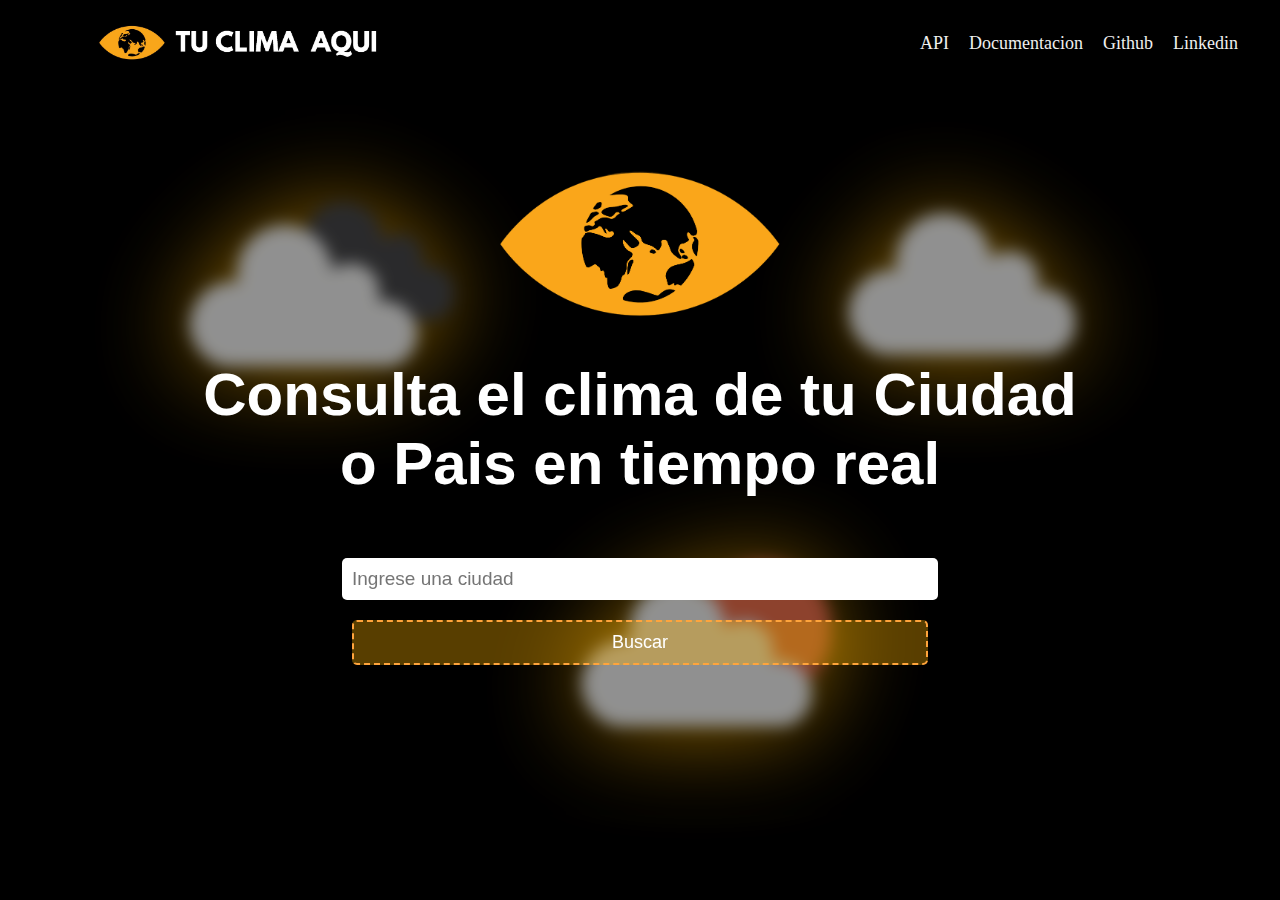
==== index.html @ 111e4b3c "cambiando Front 😎" ====
<!DOCTYPE html>
<html lang="en">
<head>
    <meta charset="UTF-8">
    <meta http-equiv="X-UA-Compatible" content="IE=edge">
    <meta name="viewport" content="width=device-width, initial-scale=1.0">
    <link rel="stylesheet" href="style.css">
    <title> App Clima </title>
</head>
<body>
  <div class="nav">
    <input type="checkbox" id="nav-check">
    <div class="nav-header">
      <div class="nav-title">
        <img class="logo" src="img/logo.JPG" alt="">
      </div>
    </div>
    <div class="nav-btn">
      <label for="nav-check">
        <span></span>
        <span></span>
        <span></span>
      </label>
    </div>
    
    <div class="nav-links">
      <a href="//github.io/jo_geek" target="_blank">API</a>
      <a href="http://stackoverflow.com/users/4084003/" target="_blank">Documentacion</a>
      <a href="//github.io/jo_geek" target="_blank">Github</a>
      <a href="http://stackoverflow.com/users/4084003/" target="_blank">Linkedin</a>
    </div>
  </div>


  <div class="contenedor">
    <img class="logo-solo" src="img/logo-solo.png" alt="">
    <h4 class="title">Consulta el clima de tu Ciudad o Pais en tiempo real</h4>
    <input type="text" id="ciudadEntrada" placeholder="Ingrese una ciudad">
    <button id="botonBusqueda">Buscar</button>
    <div id="datosClima"></div>
  </div>

  <img class="img-f img-uno" src="img/2nubes.png" alt="">
  <img class="img-f img-dos" src="img/nube.png" alt="">
  <img class="img-f img-tres" src="img/solnube.png" alt="">
  <script src="script.js"></script>
</body>
</html>
---- style.css ----
html {
  background-color: #000000;
}

body {
  margin: 0 auto;
  font-family: 'segoe ui';
  display: flex;
  flex-direction: column;
  align-items: center;
}

.logo {
  width: 35%;
  max-width: 900px;
}

.logo-solo {
  margin-top: 40px;
  margin-bottom: -40px;
  width: 25%;
  max-width: 300px;
}

.nav {
  height: 50px;
  width: 90%;
  margin-top: 20px;
  margin-left: 5%;
  /* background-color: #1b1b1b; */
  position: relative;
  display: flex;
  max-width: 1330px;
  justify-content: space-around !important;
}

.nav>.nav-header {
  display: inline;
}

.nav>.nav-btn {
  display: none;
}

.nav>.nav-links {
  display: flex;
  font-size: 18px;
}

.nav>.nav-links>a {
  display: inline-block;
  padding: 13px 10px 13px 10px;
  text-decoration: none;
  color: #efefef;
}

.nav>.nav-links>a:hover {
  background-color: rgba(0, 0, 0, 0.3);
}

.nav>#nav-check {
  display: none;
}

.contenedor {
  border: none;
  border-radius: 10px;
  max-width: 90%;
  margin: 0 auto;
  padding: 20px;
  margin-top: 40px;
  padding-bottom: 150px;
  text-align: center;
  background-color: rgba(0, 0, 0, 0.25);
  backdrop-filter: blur(8px) !important;
  display: flex;
  flex-direction: column;
  align-items: center;
}

.img-f {
  width: 30%;
  position: absolute;
  top: 10%;
  z-index: -1;
  opacity: .8;
  filter: drop-shadow(-2px 2px 50px rgb(255, 179, 0));
  max-width: 400px;
}

.img-uno {
  left: 10%;
}

.img-dos {
  right: 10%;
}

.img-tres {
  top: 50% !important;
  left: 40%;
}

.title {
  font-size: 60px;
  padding-left: 120px;
  padding-right: 120px;
  margin-bottom: 60px;
  color: rgb(255, 255, 255);
  font-family: 'Segoe UI', Tahoma, Geneva, Verdana, sans-serif;
}

input[type="text"] {
  border: none;
  border-radius: 5px;
  padding: 10px;
  font-size: 19px;
  width: 50%;
}

button {
  border-radius: 5px;
  padding: 10px 20px;
  font-size: 18px;
  margin-top: 20px;
  width: 50%;
  background-color: #ffb30058;
  border: 2px dashed rgb(255, 164, 60) !important;
  color: #ffffff;
  cursor: pointer;
}

#datosClima {
  margin-top: 50px;
  font-size: 18px;
  background-color: #4646464d;
  backdrop-filter: blur(8px);
  border-radius: 10px;
  padding-top: 30px;
  padding-bottom: 50px;
  width: 80%;
  color: rgb(255, 255, 255);
  display: none;
}

@media (max-width: 1000px){
  .title {
    font-size: 40px;
  }
  .logo{
    width: 50%;
  }
}
@media (max-width: 800px){
  .contenedor{
    padding-top: 10vh;
  }
  .title {
    font-size: 30px;
    margin-top: 100px !important;
  }
  .logo{
    margin-top: 8px;
    width: 70%;
  }
}
@media (max-width:600px) {
  .nav>.nav-btn {
    display: inline-block;
    position: absolute;
    right: 0px;
    top: 0px;
  }
  .logo-solo{
    width: 60%;
  }
  .contenedor{
    padding-top: 0 !important;
  }
  .title{
    font-size: 23px;
    padding-left: 20px !important;
    padding-right: 20px !important;
  }
  #datosClima{
    padding: 20px;
  }
  .logo{
    width: 50%;
    min-width: 220px;
  }
  input[type="text"] {
    width: 70%;
  }
  
  button {
    width: 75%;
  }
  .nav>.nav-btn>label {
    display: inline-block;
    width: 50px;
    height: 50px;
    padding: 13px;
  }

  .nav>.nav-btn>label:hover,
  .nav #nav-check:checked~.nav-btn>label {
    background-color: rgba(0, 0, 0, 0.3);
  }

  .nav>.nav-btn>label>span {
    display: block;
    width: 25px;
    height: 10px;
    border-top: 2px solid #eee;
  }

  .nav>.nav-links {
    position: absolute;
    display: block;
    width: 100%;
    background-color: #3333339b;
    border-radius: 10px;
    height: 0px;
    transition: all 0.3s ease-in;
    overflow-y: hidden;
    top: 65px;
    backdrop-filter: blur(8px);
    left: -15px !important;
    z-index: 100;
    text-align: center;
  }

  .nav>.nav-links>a {
    display: block;
    width: 100%;
  }

  .nav>#nav-check:not(:checked)~.nav-links {
    height: 0px;
  }

  .nav>#nav-check:checked~.nav-links {
    height: calc(100vh - 50px);
    overflow-y: auto;
  }
}
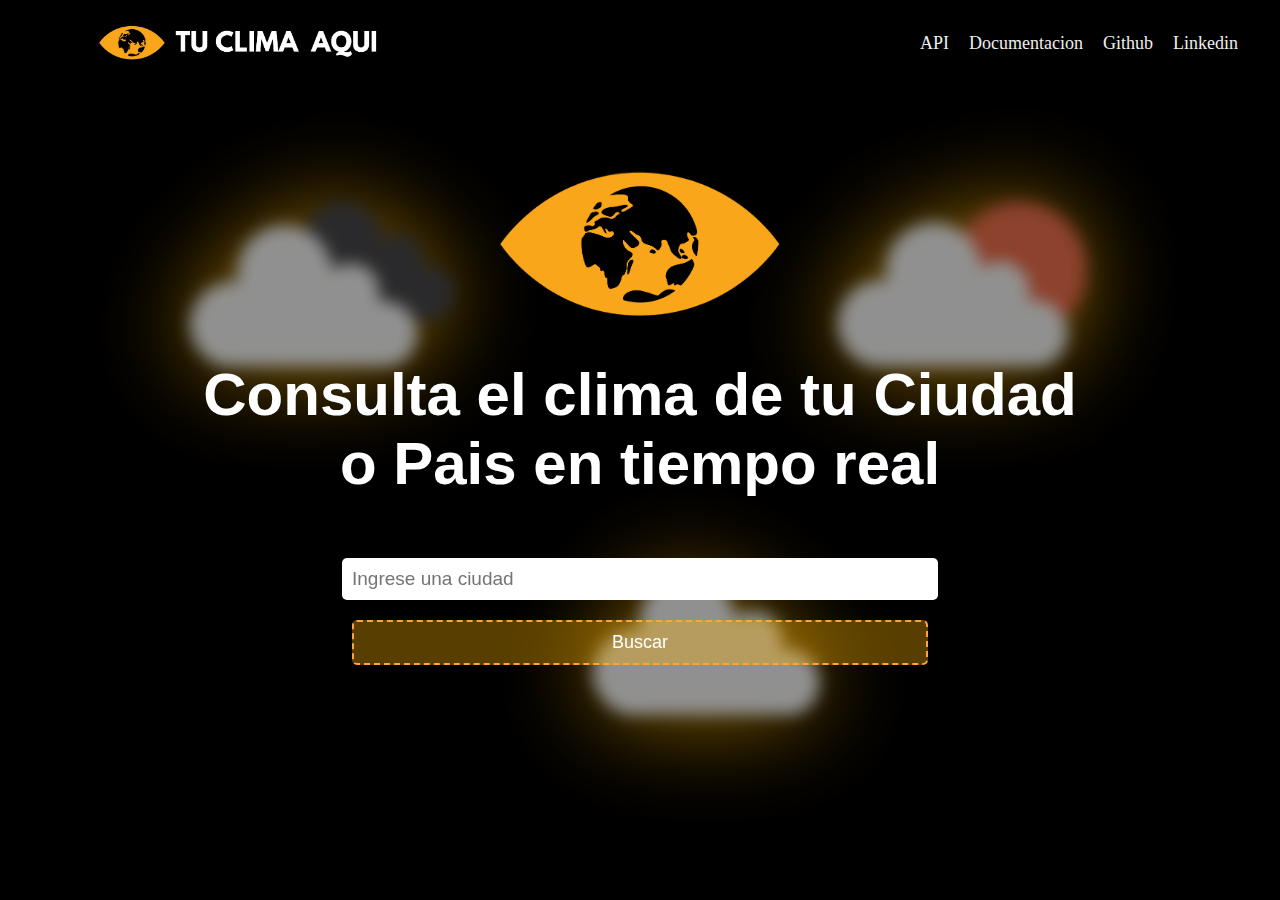
==== commit e3b79458: "subiendo detalles" ====
--- a/index.html
+++ b/index.html
@@ -41,8 +41,8 @@
   </div>
 
   <img class="img-f img-uno" src="img/2nubes.png" alt="">
-  <img class="img-f img-dos" src="img/nube.png" alt="">
-  <img class="img-f img-tres" src="img/solnube.png" alt="">
+  <img class="img-f img-dos" src="img/solnube.png" alt="">
+  <img class="img-f img-tres" src="img/nube.png" alt="">
   <script src="script.js"></script>
 </body>
 </html>--- a/style.css
+++ b/style.css
@@ -65,7 +65,8 @@
 .contenedor {
   border: none;
   border-radius: 10px;
-  max-width: 90%;
+  max-width: 100%;
+  width: 90%;
   margin: 0 auto;
   padding: 20px;
   margin-top: 40px;
